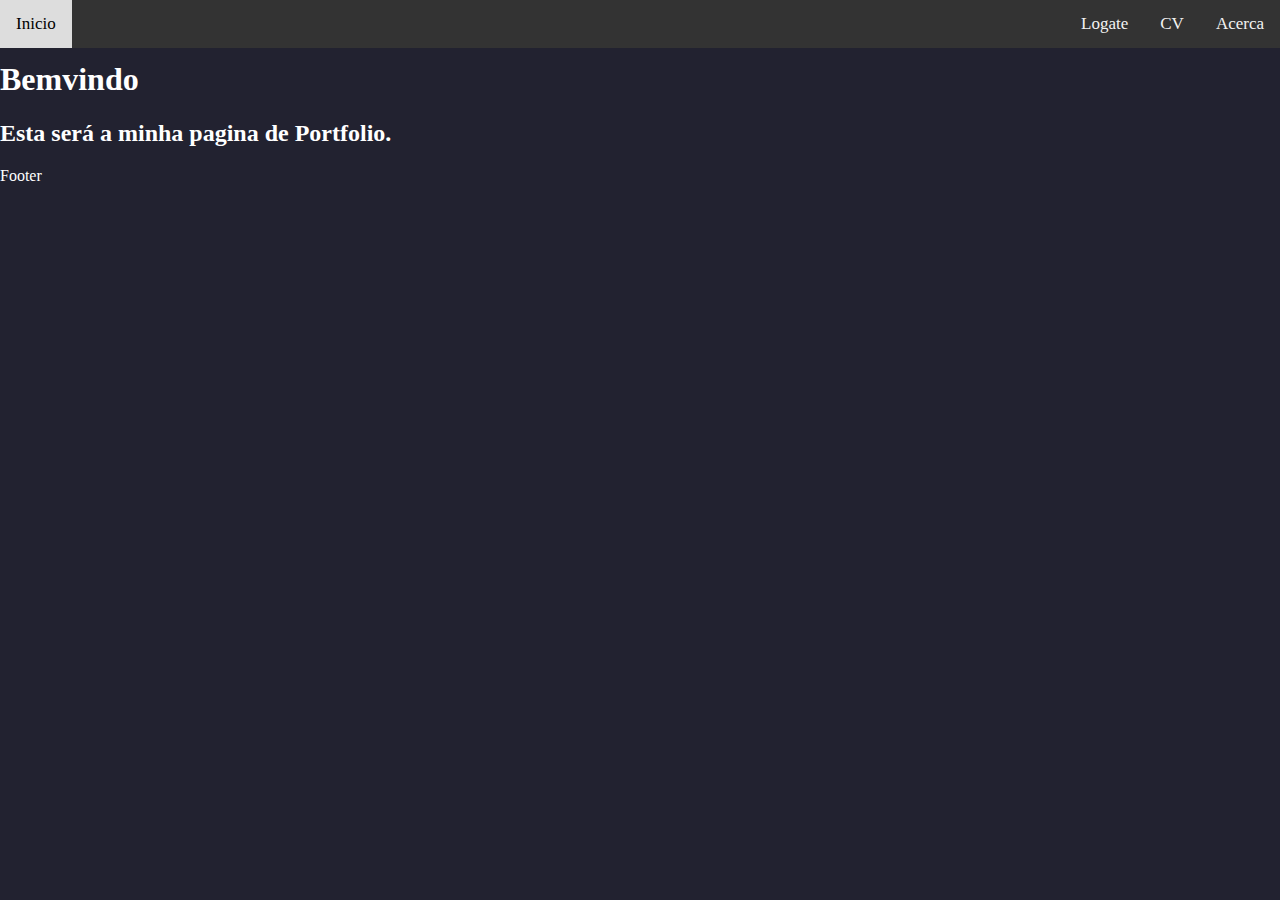
==== index.html @ 9ac22e5c "Revert to first Idea" ====
<!DOCTYPE html>
<html lang="en">
<head>
    <meta charset="UTF-8">
    <meta name="viewport" content="width=device-width, initial-scale=1.0">
    <title>Portfolio Github Page</title>
    <link rel="stylesheet" href="/styles/styles.css">
</head>
<body>
    <header>
        <div class="navbar">
            <a class="start" href="./index.html" class="active">Inicio</a>
            <a href="./pessoal/acerca.html">Acerca</a>
            <a href="./pessoal/cv.html">CV</a>
            <a href="./logate/index.html">Logate</a>
        </div>
    </header>
    <section class="main">
        <h1>Bemvindo</h1>
        <h2>Esta será a minha pagina de Portfolio.</h2>
    </section>
    <section>

    </section>
    <section></section>
    <section></section>
    <section></section>

    
    <footer>
        <p>Footer</p>
    </footer>
   <script src="/scripts/index.js"></script>

</body>

</html>
---- styles/styles.css ----
body {
    margin:0 auto;
    background-color: rgb(34, 34, 48);
    color: white;
}
header{
    margin: 0 auto;
}
.navbar {
  overflow: hidden;
  background-color: #333;
  position: fixed;
  top: 0;
  width: 100%;
  min-width: 300px;  
}

.navbar a {
  float: right;
  display: block;
  color: #f2f2f2;
  text-align: center;
  padding: 14px 16px;
  text-decoration: none;
  font-size: 17px;
  margin: 0 auto;
}
.navbar .start{
  float: left;
}

.navbar a:hover {
  background: #ddd;
  color: black;
}

.main {
  padding-top: 20px;
  margin-top: 20px;
  height: 100%;
}
.bottom {
  overflow: hidden;
  background-color: #333;
  position: fixed;
  bottom: 0;
  width: 100%;
}
.bottom a {
  float: right;
  display: block;
  color: #f2f2f2;
  text-align: center;
  padding: 14px 16px;
  text-decoration: none;
  font-size: 17px;
}

.bottom a:hover {
  background: #ddd;
  color: black;
}
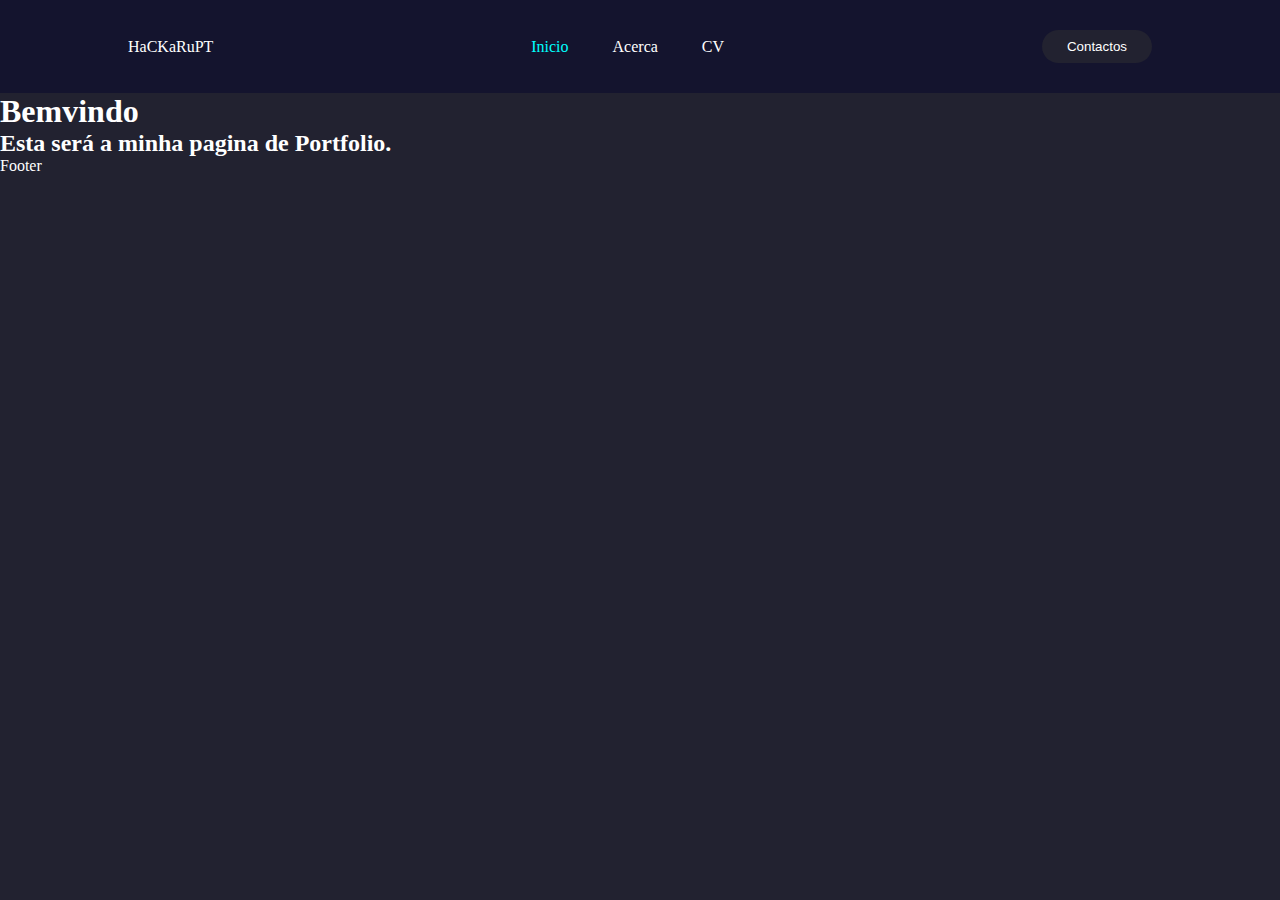
==== commit 81a44ba2: "getting there" ====
--- a/index.html
+++ b/index.html
@@ -8,12 +8,19 @@
 </head>
 <body>
     <header>
-        <div class="navbar">
-            <a class="start" href="./index.html" class="active">Inicio</a>
-            <a href="./pessoal/acerca.html">Acerca</a>
-            <a href="./pessoal/cv.html">CV</a>
-            <a href="./logate/index.html">Logate</a>
-        </div>
+        <!-- <div class="navbar"> -->
+            <div class="logo">
+                <a href="#">HaCKaRuPT</a>
+            </div>
+            <nav>
+                <ul class="nav_links">
+                    <li><a class="active" href="/index.html">Inicio</a></li>
+                    <li><a href="/acerca.html">Acerca</a></li>
+                    <li><a href="/cv.html">CV</a></li>
+                </ul>
+            </nav>
+        <!-- </div> -->
+        <a class="cta" href="#"><button>Contactos</button></a>
     </header>
     <section class="main">
         <h1>Bemvindo</h1>
--- a/styles/styles.css
+++ b/styles/styles.css
@@ -1,23 +1,79 @@
+*{
+  box-sizing: border-box;
+  margin: 0;
+  padding: 0 ;
+}
+
 body {
     margin:0 auto;
     background-color: rgb(34, 34, 48);
     color: white;
 }
+
+li, a, button{
+  color: white;
+  text-decoration: none;
+}
 header{
-    margin: 0 auto;
+  display: flex;
+  justify-content: space-between;
+  align-items: center;
+  padding: 30px 10%;
+  background-color:  rgb(20, 20, 46);;
 }
-.navbar {
+
+.logo{
+  cursor: pointer;
+  list-style: none;
+}
+
+.nav_links{
+  list-style: none;
+}
+
+.nav_links li{
+  display: inline-block;
+  padding: 0 20px;
+}
+
+.nav_links li, a {
+  transition: all .3s ease 0s;
+}
+
+.nav_links li, a:hover {
+  color: aqua;
+}
+.nav_links a.active{
+  color: aqua;
+}
+
+button{
+  padding: 9px 25px;
+  border: none;
+  border-radius: 50px;
+  cursor: pointer;
+  background-color: rgb(34, 34, 48);
+  transition: all .3s ease 0s;
+}
+
+button:hover{
+  background-color: aqua;
+}
+
+
+/* .navbar {
   overflow: hidden;
   background-color: #333;
-  position: fixed;
+  border-radius: 15px;
+  margin: 0 auto;
   top: 0;
-  width: 100%;
+  width: 95%;
   min-width: 300px;  
 }
 
 .navbar a {
+  display: inline-flex;
   float: right;
-  display: block;
   color: #f2f2f2;
   text-align: center;
   padding: 14px 16px;
@@ -25,8 +81,8 @@
   font-size: 17px;
   margin: 0 auto;
 }
-.navbar .start{
-  float: left;
+.logo{
+  float: inline-start;
 }
 
 .navbar a:hover {
@@ -34,29 +90,7 @@
   color: black;
 }
 
-.main {
-  padding-top: 20px;
-  margin-top: 20px;
-  height: 100%;
-}
-.bottom {
-  overflow: hidden;
-  background-color: #333;
-  position: fixed;
-  bottom: 0;
-  width: 100%;
-}
-.bottom a {
-  float: right;
-  display: block;
-  color: #f2f2f2;
-  text-align: center;
-  padding: 14px 16px;
-  text-decoration: none;
-  font-size: 17px;
-}
-
-.bottom a:hover {
+a:active{
   background: #ddd;
   color: black;
-}+} */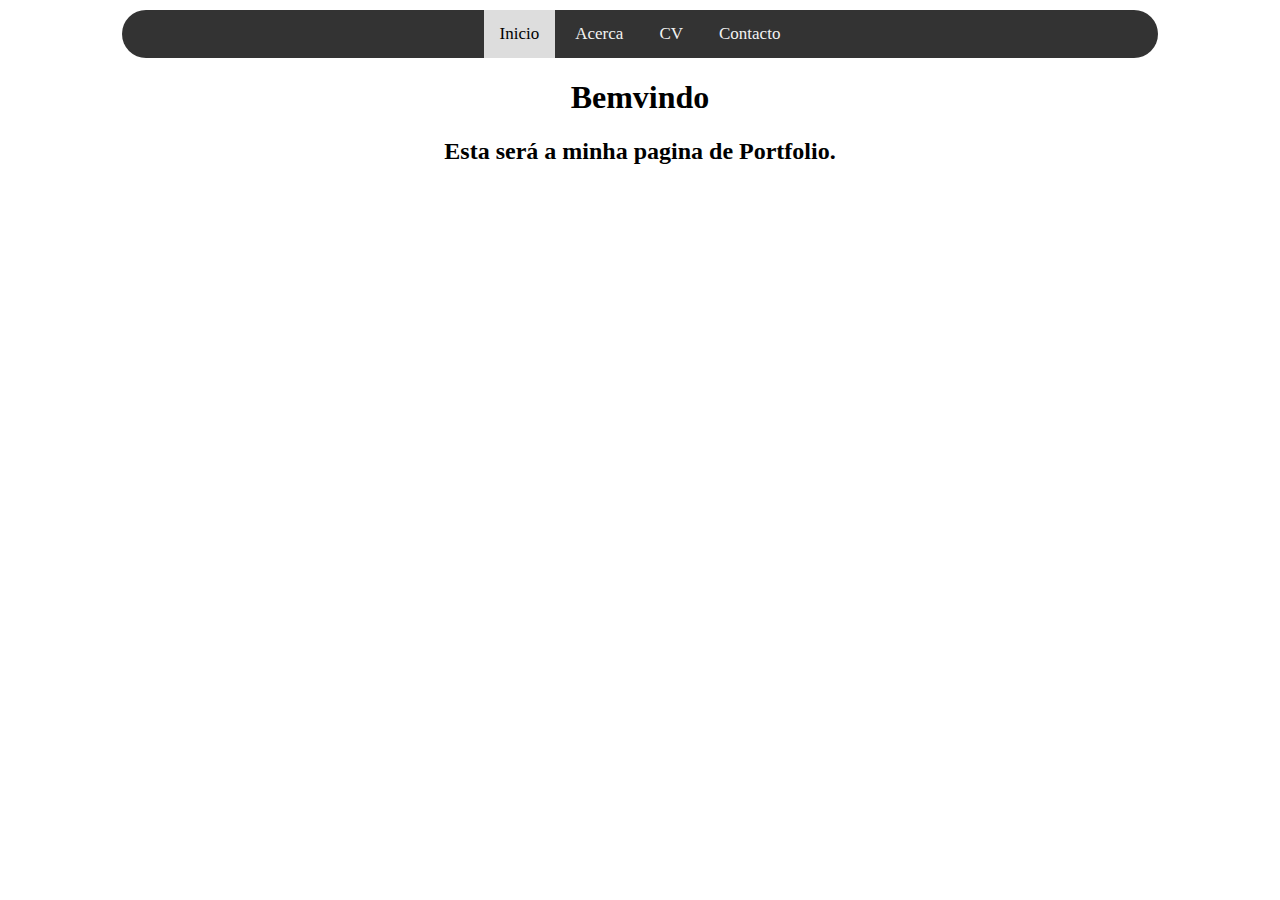
==== commit 69fb3318: "Final layout" ====
--- a/index.html
+++ b/index.html
@@ -8,19 +8,12 @@
 </head>
 <body>
     <header>
-        <!-- <div class="navbar"> -->
-            <div class="logo">
-                <a href="#">HaCKaRuPT</a>
-            </div>
-            <nav>
-                <ul class="nav_links">
-                    <li><a class="active" href="/index.html">Inicio</a></li>
-                    <li><a href="/acerca.html">Acerca</a></li>
-                    <li><a href="/cv.html">CV</a></li>
-                </ul>
-            </nav>
-        <!-- </div> -->
-        <a class="cta" href="#"><button>Contactos</button></a>
+        <div class="navbar">
+            <a href="/index.html" class="active">Inicio</a>
+            <a href="/acerca.html">Acerca</a>
+            <a href="/cv.html">CV</a>
+            <a href="/contacto.html">Contacto</a>
+        </div>
     </header>
     <section class="main">
         <h1>Bemvindo</h1>
@@ -32,11 +25,6 @@
     <section></section>
     <section></section>
     <section></section>
-
-    
-    <footer>
-        <p>Footer</p>
-    </footer>
    <script src="/scripts/index.js"></script>
 
 </body>
--- a/styles/styles.css
+++ b/styles/styles.css
@@ -1,96 +1,36 @@
-*{
-  box-sizing: border-box;
-  margin: 0;
-  padding: 0 ;
+body {
+  margin:0;
+  width: 90%;
+  margin: 0 auto;
+  text-align: center;
 }
 
-body {
-    margin:0 auto;
-    background-color: rgb(34, 34, 48);
-    color: white;
+header{
+  padding-top: 10px;
 }
 
-li, a, button{
-  color: white;
-  text-decoration: none;
-}
-header{
-  display: flex;
-  justify-content: space-between;
-  align-items: center;
-  padding: 30px 10%;
-  background-color:  rgb(20, 20, 46);;
-}
-
-.logo{
-  cursor: pointer;
-  list-style: none;
-}
-
-.nav_links{
-  list-style: none;
-}
-
-.nav_links li{
-  display: inline-block;
-  padding: 0 20px;
-}
-
-.nav_links li, a {
-  transition: all .3s ease 0s;
-}
-
-.nav_links li, a:hover {
-  color: aqua;
-}
-.nav_links a.active{
-  color: aqua;
-}
-
-button{
-  padding: 9px 25px;
-  border: none;
-  border-radius: 50px;
-  cursor: pointer;
-  background-color: rgb(34, 34, 48);
-  transition: all .3s ease 0s;
-}
-
-button:hover{
-  background-color: aqua;
-}
-
-
-/* .navbar {
+.navbar {
   overflow: hidden;
   background-color: #333;
-  border-radius: 15px;
+  width: 90%;
   margin: 0 auto;
-  top: 0;
-  width: 95%;
-  min-width: 300px;  
+  border-radius: 25px;
 }
 
 .navbar a {
   display: inline-flex;
-  float: right;
+  text-align: center;
+  margin: 0 auto;
   color: #f2f2f2;
   text-align: center;
   padding: 14px 16px;
   text-decoration: none;
   font-size: 17px;
-  margin: 0 auto;
-}
-.logo{
-  float: inline-start;
 }
 
-.navbar a:hover {
+.navbar a:hover, a.active {
   background: #ddd;
   color: black;
+  
 }
 
-a:active{
-  background: #ddd;
-  color: black;
-} */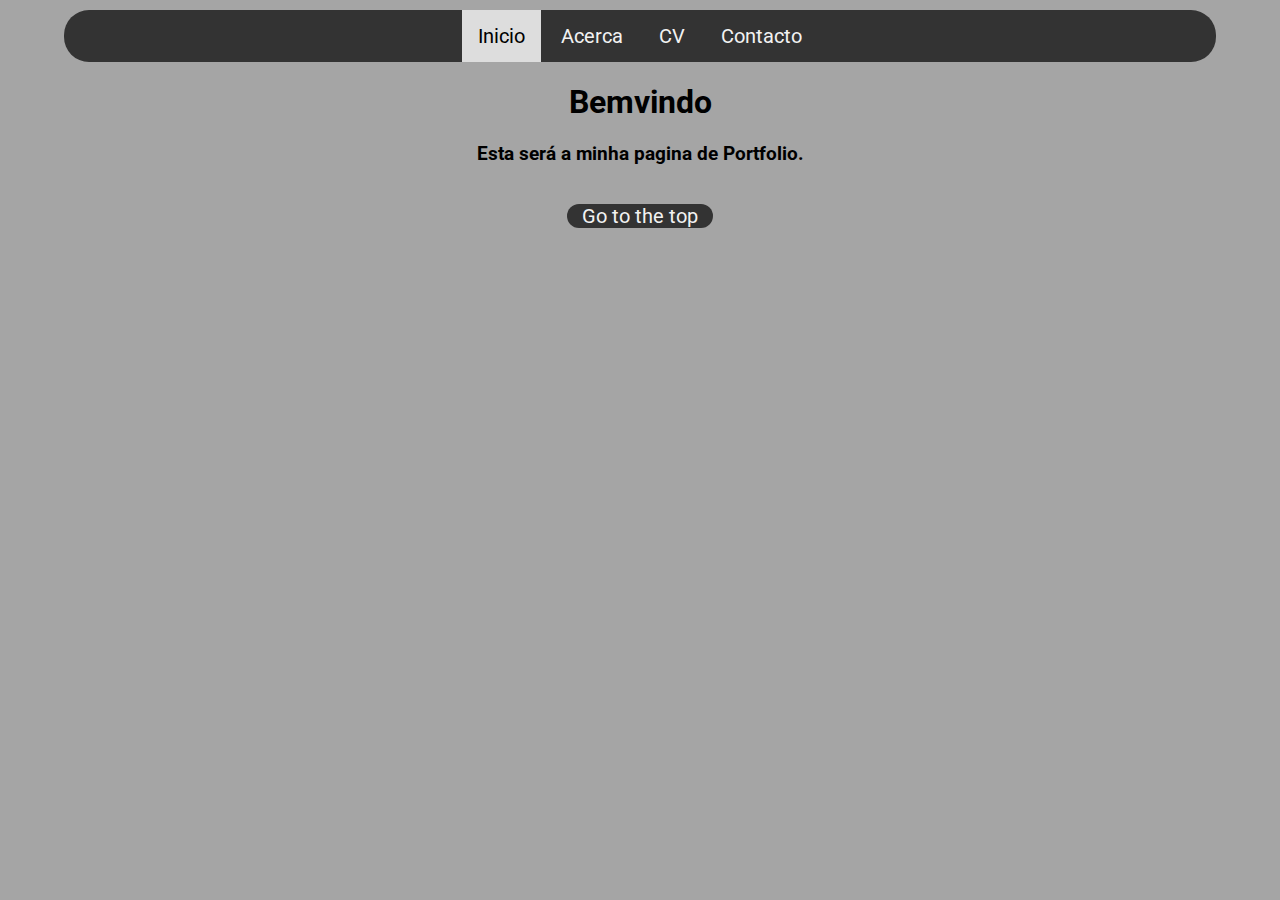
==== commit 7b1fe651: "update html + jscript" ====
--- a/index.html
+++ b/index.html
@@ -5,28 +5,28 @@
     <meta name="viewport" content="width=device-width, initial-scale=1.0">
     <title>Portfolio Github Page</title>
     <link rel="stylesheet" href="/styles/styles.css">
+    <link rel='stylesheet' href='https://fonts.googleapis.com/css?family=Roboto'>
+    <script defer src="/scripts/index.js"></script>
+    
 </head>
 <body>
-    <header>
-        <div class="navbar">
-            <a href="/index.html" class="active">Inicio</a>
+    <header class="top">
+        <nav>
+            <a href="/index.html">Inicio</a>
             <a href="/acerca.html">Acerca</a>
             <a href="/cv.html">CV</a>
             <a href="/contacto.html">Contacto</a>
-        </div>
+        </nav>
     </header>
     <section class="main">
         <h1>Bemvindo</h1>
-        <h2>Esta será a minha pagina de Portfolio.</h2>
+        <h3>Esta será a minha pagina de Portfolio.</h3>
     </section>
     <section>
-
+        
     </section>
-    <section></section>
-    <section></section>
-    <section></section>
-   <script src="/scripts/index.js"></script>
-
+    <div id="btn-top">
+    </div>
 </body>
 
 </html>--- a/styles/styles.css
+++ b/styles/styles.css
@@ -1,23 +1,29 @@
+*{
+  font-family: "Roboto", sans-serif;
+}
 body {
   margin:0;
   width: 90%;
   margin: 0 auto;
   text-align: center;
+  
+  min-width: 300px;
+  background-color: #a5a5a5;
 }
-
 header{
   padding-top: 10px;
+  
 }
-
-.navbar {
+nav {
   overflow: hidden;
   background-color: #333;
-  width: 90%;
+  width: 100%;
   margin: 0 auto;
   border-radius: 25px;
+  min-width: 200px;
+  
 }
-
-.navbar a {
+nav a {
   display: inline-flex;
   text-align: center;
   margin: 0 auto;
@@ -25,12 +31,32 @@
   text-align: center;
   padding: 14px 16px;
   text-decoration: none;
-  font-size: 17px;
+  font-size: 20px;
+  
 }
-
-.navbar a:hover, a.active {
+nav a:hover, a.active {
   background: #ddd;
   color: black;
-  
 }
+img{
+  height: 2rem;
+}
+button{
+  text-align: center;
+  cursor: pointer;
+  color: #f2f2f2;
+  background-color: #333;
+  text-align: center;
+  padding: 0 15px;
+  text-decoration: none;
+  margin-top: 20px;
+  margin-bottom: 20px;
+  font-size: 20px;
+  border-radius: 15px;
+  border: none;
 
+}
+button:hover {
+  background: #ddd;
+  color: black;
+}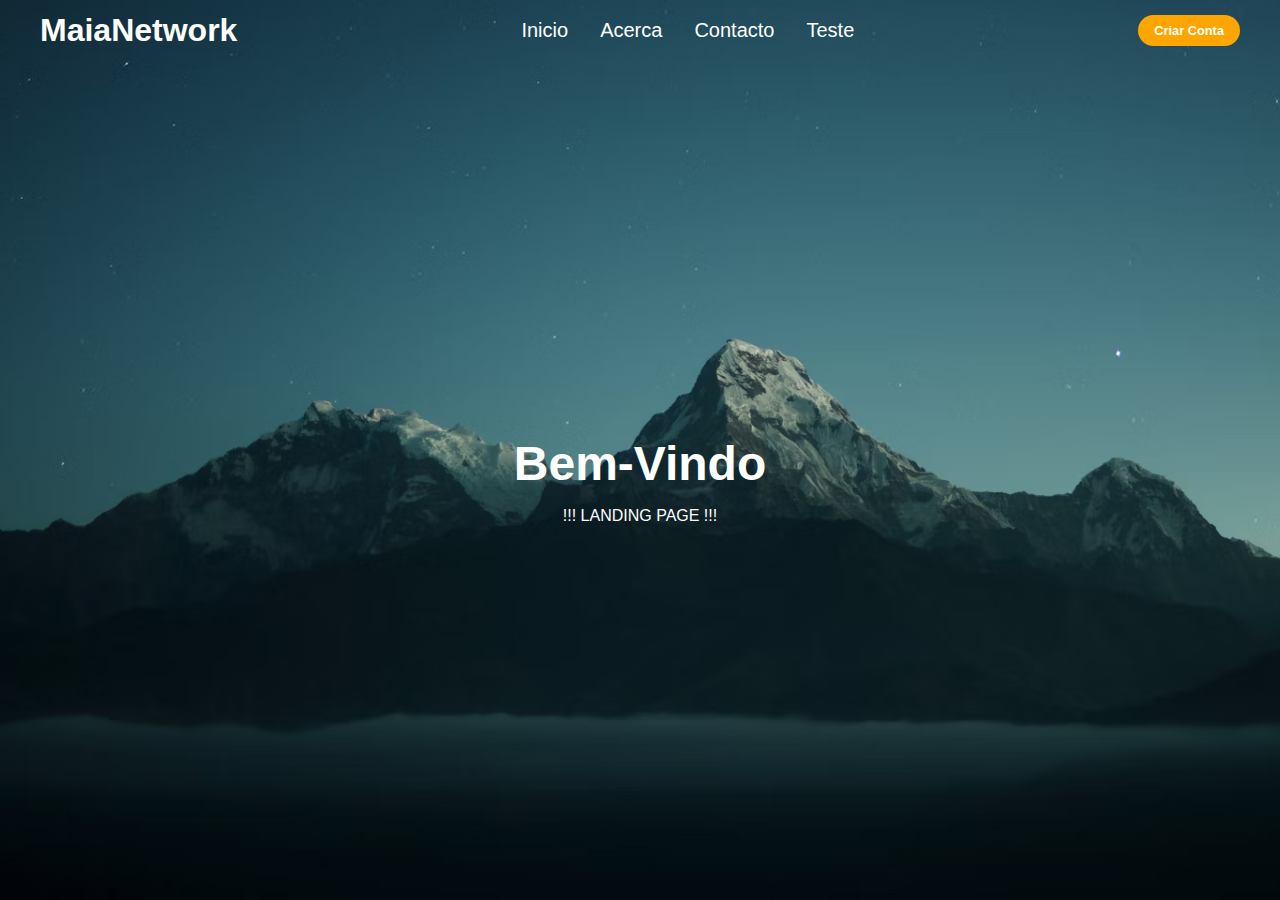
==== commit ed2a8e1a: "page structure complete" ====
--- a/index.html
+++ b/index.html
@@ -1,32 +1,48 @@
 <!DOCTYPE html>
-<html lang="en">
-<head>
-    <meta charset="UTF-8">
-    <meta name="viewport" content="width=device-width, initial-scale=1.0">
-    <title>Portfolio Github Page</title>
-    <link rel="stylesheet" href="/styles/styles.css">
-    <link rel='stylesheet' href='https://fonts.googleapis.com/css?family=Roboto'>
-    <script defer src="/scripts/index.js"></script>
-    
-</head>
-<body>
-    <header class="top">
-        <nav>
-            <a href="/index.html">Inicio</a>
-            <a href="/acerca.html">Acerca</a>
-            <a href="/cv.html">CV</a>
-            <a href="/contacto.html">Contacto</a>
-        </nav>
-    </header>
-    <section class="main">
-        <h1>Bemvindo</h1>
-        <h3>Esta será a minha pagina de Portfolio.</h3>
-    </section>
-    <section>
-        
-    </section>
-    <div id="btn-top">
-    </div>
-</body>
+<html lang="pt">
+	<head>
+		<meta charset="UTF-8" />
+		<meta http-equiv="X-UA-Compatible" content="IE=edge" />
+		<meta name="viewport" content="width=device-width, initial-scale=1.0" />
+		<link rel="stylesheet" href="https://cdnjs.cloudflare.com/ajax/libs/font-awesome/6.5.1/css/all.min.css" 
+		integrity="sha512-DTOQO9RWCH3ppGqcWaEA1BIZOC6xxalwEsw9c2QQeAIftl+Vegovlnee1c9QX4TctnWMn13TZye+giMm8e2LwA==" 
+		crossorigin="anonymous" referrerpolicy="no-referrer" />
+		<link rel="stylesheet" href="/styles/style.css" />
+		<script src="/scripts/main.js" defer></script>
+		<title>Responsive Navbar</title>
+	</head>
+	<body>
+		<header>
+			<div class="navbar">
+				<div class="logo">
+					<a href="">MaiaNetwork</a>
+				</div>
+					<ul class="links">
+						<li><a href="/index.html">Inicio</a></li>
+						<li><a href="/acerca.html">Acerca</a></li>
+						<li><a href="/contacto.html">Contacto</a></li>
+						<li><a href="#teste">Teste</a></li>
+					</ul>
+					<a href="#" class="action_btn">Criar Conta</a>
+						<div class="toggle_btn">
+					<i class="fa-solid fa-bars"></i>
+				</div>
+			</div>
 
+			<div class="dropdown_menu">
+				<li><a href="/index.html">Inicio</a></li>
+						<li><a href="/acerca.html">Acerca</a></li>
+						<li><a href="/contacto.html">Contacto</a></li>
+				<li><a href="#teste">Teste</a></li>
+				<li><a href="#" class="action_btn">Criar Conta</a></li>
+			</div>
+		</header>
+
+		<main>
+			<section id="inicio">
+				<h1>Bem-Vindo</h1>
+				<p>!!! LANDING PAGE !!!</p>
+			</section>
+		</main>
+	</body>
 </html>--- a/styles/style.css
+++ b/styles/style.css
@@ -0,0 +1,174 @@
+* {
+    margin: 0;
+    padding: 0;
+    box-sizing: border-box;
+    font-family: 'Open Sans', sans-serif;
+  }
+  
+  body {
+    height: 100vh;
+    background-color: #000;
+    background-image: url('/images/backgroud.avif');
+    background-size: cover;
+    background-position: center;
+    min-width: 250px;
+  }
+
+  li{
+    list-style: none;
+  }
+
+  a {
+    text-decoration: none;
+    color: white;
+    font-size: 1.25rem;
+  }
+
+  a:hover{
+    color:orange;
+  }
+  
+  /* HEADER */
+
+  header{
+    position: relative;
+    padding: 0 2rem;
+  }
+
+  .navbar{
+    width: 100%;
+    height: 60px;
+    max-width: 1200px;
+    margin: 0 auto;
+    display: flex;
+    justify-content: space-between;
+    align-items: center;
+  }
+
+  .navbar .logo a{
+    font-size: 2rem;
+    font-weight: bold;
+  }
+
+  .navbar .links{
+    display: flex;
+    gap: 2rem;
+  }
+
+  .navbar .toggle_btn{
+    color: white;
+    font-size: 1.5rem;
+    cursor: pointer;
+    display: none;
+  }
+
+  .action_btn{
+    background-color: orange;
+    color: white;
+    padding: 0.5rem 1rem;
+    border: none;
+    outline: none;
+    border-radius: 20px;
+    font-size: 0.8rem;
+    font-weight: bold;
+    cursor: pointer;
+    transition: scale 0.2 ease;
+  }
+
+  .action_btn:hover{
+    scale: 1.05;
+    color: white;
+  }
+
+  .action_btn:active{
+    scale: 0.95;
+    color: white;
+  }
+
+  /* DROPDOWN MENU */
+
+  .dropdown_menu{
+    display: none;
+    position: absolute;
+    right: 2rem;
+    top: 60px;
+    height: 0;
+    width: 300px;
+    background-color: rgba(255, 255, 255, 0.1);
+    backdrop-filter: blur(15px);
+    border-radius: 10px;
+    overflow: hidden;
+    transition: height 0.2s cubic-bezier(0.175, 0.885, 0.32, 1.275);
+  }
+
+  .dropdown_menu.open{
+    height: 240px;
+  }
+
+  .dropdown_menu li{
+    padding: 0.7rem;
+    display: flex;
+    align-items: center;
+    justify-content: center;
+  }
+
+  .dropdown_menu .action_btn{
+    width: 100%;
+    display: flex;
+    justify-content: center;
+  }
+
+  /* INICIO */
+  .hide{
+    display: none;
+  }
+  section{
+    height: calc(100svh - 60px);
+    display: flex;
+    flex-direction: column;
+    align-items: center;
+    justify-content: center;
+    text-align: center;
+    color: white;
+  }
+
+  section h1{
+    font-size: 3rem;
+    margin-bottom: 1rem;
+  }
+
+  section img{
+    margin-bottom: 1rem;
+  }
+
+  .contactos img{
+    margin-top: 1rem;
+    margin-bottom: 1rem;
+    height: 3rem;
+  }
+
+  /* RESPONSIVE DESIGN */
+
+  @media (max-width: 750px) {
+    .navbar .links,
+    .navbar .action_btn{
+        display: none;
+    }
+    .navbar .toggle_btn{
+        display: block;
+    }
+    .dropdown_menu{
+        display: block;
+    }
+  }
+
+  @media (max-width: 500px){
+    .dropdown_menu{
+        left: 2rem;
+        width: unset;
+    }
+  }
+
+  /* HIDE TEXT */
+
+ 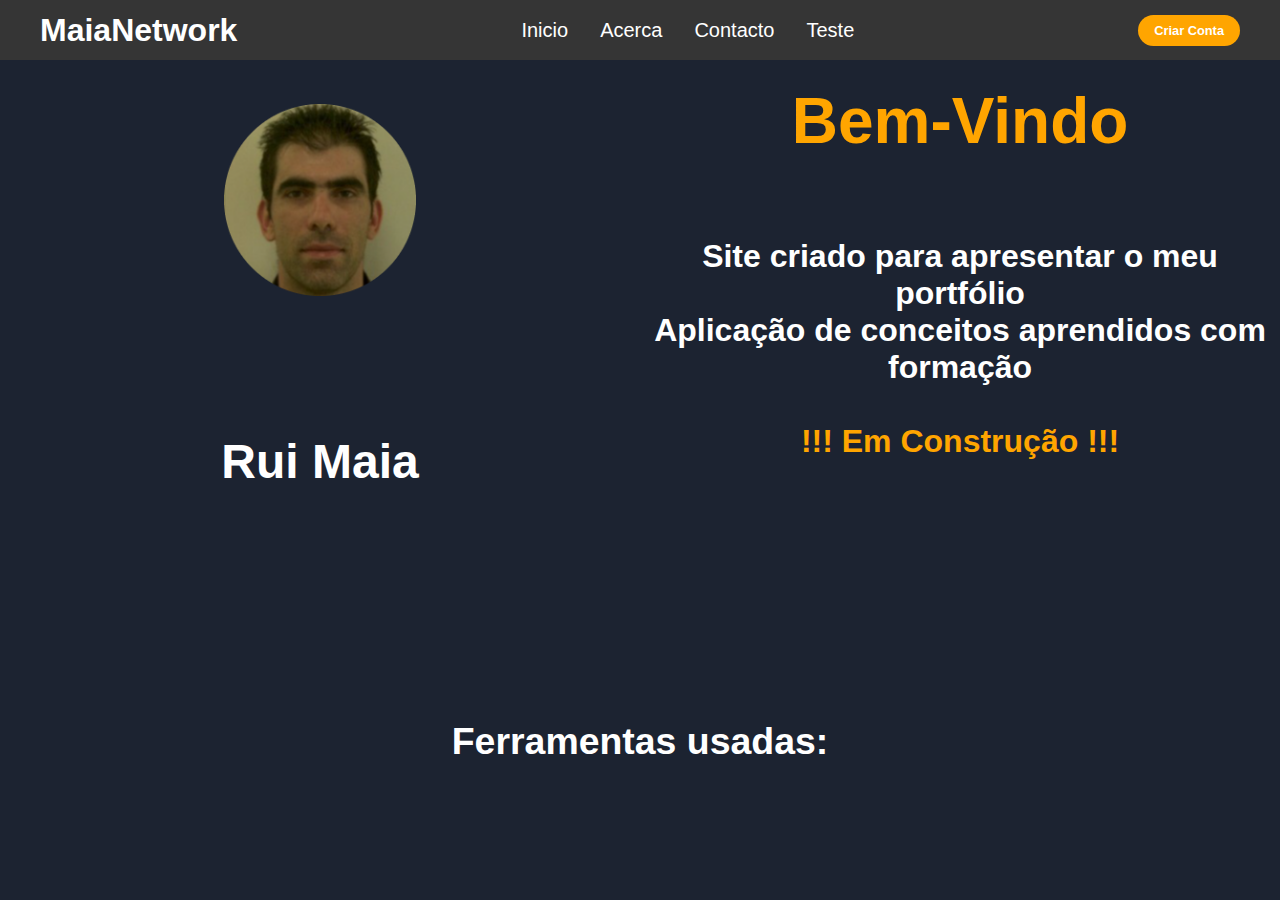
==== commit b4cef482: "update html-css-jscrip" ====
--- a/index.html
+++ b/index.html
@@ -9,7 +9,7 @@
 		crossorigin="anonymous" referrerpolicy="no-referrer" />
 		<link rel="stylesheet" href="/styles/style.css" />
 		<script src="/scripts/main.js" defer></script>
-		<title>Responsive Navbar</title>
+		<title>MaiaNetwork Web Page</title>
 	</head>
 	<body>
 		<header>
@@ -39,10 +39,48 @@
 		</header>
 
 		<main>
-			<section id="inicio">
-				<h1>Bem-Vindo</h1>
-				<p>!!! LANDING PAGE !!!</p>
-			</section>
+			<div class="wrapper">
+				<div class="grid grid1">
+					<img src="/images/foto-circle.png" alt="foto">
+					
+				</div>
+				
+				<div class="grid grid2">
+					<h2>Rui Maia</h2>
+					<br>
+					<div class="contactos">
+						<a href="https://github.com/HaCKaRuPT" target="_blank"><i class="fa-brands fa-github fa-2x"></i></a>
+						<a href="https://www.linkedin.com/in/rui-maia-4945b1220" target="_blank"><i class="fa-brands fa-linkedin-in fa-2x"></i></a>
+						<a href="mailto:rui.quelhas.maia@gmail.com" target="_blank"><i class="fa-regular fa-envelope fa-2x"></i></a>
+						
+					</div>
+				
+				</div>
+
+				<div class="grid grid3">
+					
+					<h1>Bem-Vindo</h1>
+					<div class="texto">
+						<p>
+						Site criado para apresentar o meu portfólio <br>
+						Aplicação de conceitos aprendidos com formação <br>
+						</p>
+						<br>
+						<span>!!! Em Construção !!!</span><br>
+						
+					</div>
+				</div>
+
+				<div class="grid grid4">
+					<h3>Ferramentas usadas:</h3>
+					
+					<div class="ferramentas">
+						<i class="fa-brands fa-html5 fa-3x html"></i>
+						<i class="fa-brands fa-css3-alt fa-3x css"></i>
+						<i class="fa-brands fa-js fa-3x js"></i>
+					</div>
+				</div>
+			</div>
 		</main>
 	</body>
 </html>--- a/styles/style.css
+++ b/styles/style.css
@@ -7,11 +7,12 @@
   
   body {
     height: 100vh;
-    background-color: #000;
-    background-image: url('/images/backgroud.avif');
+    background-color: rgb(28, 35, 49);
+    /* background-image: url('/images/backgroud.avif');
     background-size: cover;
-    background-position: center;
-    min-width: 250px;
+    background-position: center; */
+    
+    min-width: 350px;
   }
 
   li{
@@ -33,6 +34,8 @@
   header{
     position: relative;
     padding: 0 2rem;
+    background-color: rgb(53, 53, 53);
+    backdrop-filter: blur(30px);
   }
 
   .navbar{
@@ -118,10 +121,88 @@
     justify-content: center;
   }
 
-  /* INICIO */
-  .hide{
-    display: none;
-  }
+  /* GRID */
+
+    .wrapper{
+    display: grid;
+    margin: 0 auto;
+    grid-template-columns: repeat(2, 1fr);
+    grid-template-rows: repeat(3, 1fr);
+    grid-gap: 1rem;
+    padding: 0.5rem;
+    height: calc(100svh - 60px);
+    width: fit-content;
+    color: white;
+  }  
+
+  .grid{
+    /* background-color:rgba(255, 255, 255, 0.3); */
+    display: flex;
+    align-items: center;
+    justify-content: center;
+    flex-direction: column;
+    border-radius: 20px;
+    /* box-shadow: 0 1px 20px 0 rgba(9, 9, 9, 0.8); */
+  }
+  
+  .grid1{
+    grid-column: 1;
+    grid-row: 1;
+    font-size: 2rem;
+    font-weight: bold;
+  }
+
+  .grid1 img{
+    height: 12rem;
+    
+  }
+  .grid2{
+    grid-column: 1;
+    grid-row: 2/3;
+    font-size: 2rem;
+    font-weight: bold;
+  }
+  .contactos{
+    display: inline-block;
+  }
+
+  .grid3{
+    grid-column: 2;
+    grid-row: 1/3;
+    font-size: 2rem;
+    font-weight: bold;
+    justify-content: flex-start;
+    text-align: center;
+  }
+  .grid3 h1, span{
+    color: orange;
+    padding-bottom: 5rem;
+    padding-top: 1rem;
+    
+  }
+
+  .grid4{
+    grid-column: 1/3;
+    grid-row: 3;
+    font-size: 2rem;
+    font-weight: bold;
+  }
+
+  .ferramentas .html{
+    color: rgb(230, 71, 9);
+    padding: 0.5rem;
+  }
+  .ferramentas .css{
+    color: rgb(21, 81, 211);
+    padding: 0.5rem;
+  }
+  .ferramentas .js{
+    color: yellow;
+    padding: 0.5rem;
+  }
+
+  /* SECTION */
+
   section{
     height: calc(100svh - 60px);
     display: flex;
@@ -147,9 +228,18 @@
     height: 3rem;
   }
 
+  /* ESCONDER TEXTO */
+
+  .hide{
+    display: none;
+  }
+
+  /* INICIO */
+ 
+
   /* RESPONSIVE DESIGN */
 
-  @media (max-width: 750px) {
+  @media (max-width: 950px) {
     .navbar .links,
     .navbar .action_btn{
         display: none;
@@ -160,7 +250,31 @@
     .dropdown_menu{
         display: block;
     }
-  }
+    .grid1,
+    .grid2,
+    .grid3,
+    .grid4{
+      grid-column: 1/3;
+      background-color: rgb(28, 35, 49);
+    }
+    .grid2{
+      grid-row: 2;
+      background-color: rgb(28, 35, 49);
+    }
+    .grid3{
+      grid-row: 3;
+      background-color: rgb(28, 35, 49);
+    }
+    .grid4{
+      grid-row: 4;
+      background-color: rgb(28, 35, 49);
+    }
+
+    body{
+      background-color: rgb(48, 61, 88);
+    }
+  }
+  
 
   @media (max-width: 500px){
     .dropdown_menu{
@@ -169,6 +283,4 @@
     }
   }
 
-  /* HIDE TEXT */
-
  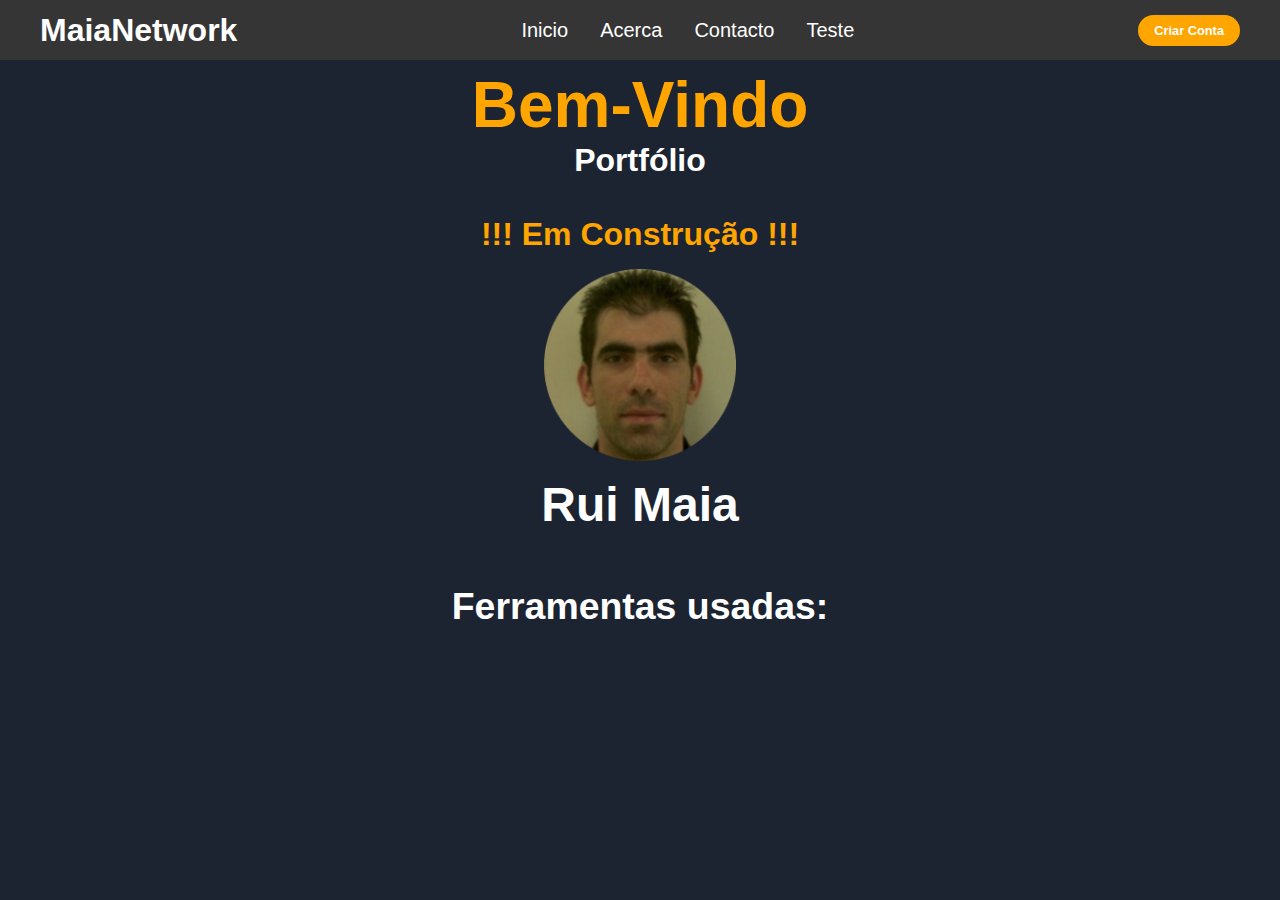
==== commit e3d4cd56: "teste" ====
--- a/index.html
+++ b/index.html
@@ -40,9 +40,9 @@
 
 		<main>
 			<div class="wrapper">
+				
 				<div class="grid grid1">
 					<img src="/images/foto-circle.png" alt="foto">
-					
 				</div>
 				
 				<div class="grid grid2">
@@ -52,34 +52,26 @@
 						<a href="https://github.com/HaCKaRuPT" target="_blank"><i class="fa-brands fa-github fa-2x"></i></a>
 						<a href="https://www.linkedin.com/in/rui-maia-4945b1220" target="_blank"><i class="fa-brands fa-linkedin-in fa-2x"></i></a>
 						<a href="mailto:rui.quelhas.maia@gmail.com" target="_blank"><i class="fa-regular fa-envelope fa-2x"></i></a>
-						
 					</div>
-				
 				</div>
 
 				<div class="grid grid3">
-					
 					<h1>Bem-Vindo</h1>
 					<div class="texto">
-						<p>
-						Site criado para apresentar o meu portfólio <br>
-						Aplicação de conceitos aprendidos com formação <br>
-						</p>
-						<br>
+						<p>Portfólio</p><br>
 						<span>!!! Em Construção !!!</span><br>
-						
 					</div>
 				</div>
 
 				<div class="grid grid4">
 					<h3>Ferramentas usadas:</h3>
-					
 					<div class="ferramentas">
 						<i class="fa-brands fa-html5 fa-3x html"></i>
 						<i class="fa-brands fa-css3-alt fa-3x css"></i>
 						<i class="fa-brands fa-js fa-3x js"></i>
 					</div>
 				</div>
+
 			</div>
 		</main>
 	</body>
--- a/styles/style.css
+++ b/styles/style.css
@@ -6,7 +6,7 @@
   }
   
   body {
-    height: 100vh;
+    height: 100dvh;
     background-color: rgb(28, 35, 49);
     /* background-image: url('/images/backgroud.avif');
     background-size: cover;
@@ -124,7 +124,8 @@
   /* GRID */
 
     .wrapper{
-    display: grid;
+    display: flex;
+    flex-direction: column;
     margin: 0 auto;
     grid-template-columns: repeat(2, 1fr);
     grid-template-rows: repeat(3, 1fr);
@@ -146,6 +147,7 @@
   }
   
   .grid1{
+    order: 2;
     grid-column: 1;
     grid-row: 1;
     font-size: 2rem;
@@ -157,6 +159,7 @@
     
   }
   .grid2{
+    order: 3;
     grid-column: 1;
     grid-row: 2/3;
     font-size: 2rem;
@@ -167,6 +170,7 @@
   }
 
   .grid3{
+    order: 1;
     grid-column: 2;
     grid-row: 1/3;
     font-size: 2rem;
@@ -176,16 +180,17 @@
   }
   .grid3 h1, span{
     color: orange;
-    padding-bottom: 5rem;
-    padding-top: 1rem;
-    
+    border-bottom: 5rem;
+    border-top: 1rem;
   }
 
   .grid4{
+    order: 4;
     grid-column: 1/3;
     grid-row: 3;
     font-size: 2rem;
     font-weight: bold;
+    text-align: center;
   }
 
   .ferramentas .html{
@@ -235,7 +240,7 @@
   }
 
   /* INICIO */
- 
+
 
   /* RESPONSIVE DESIGN */
 
